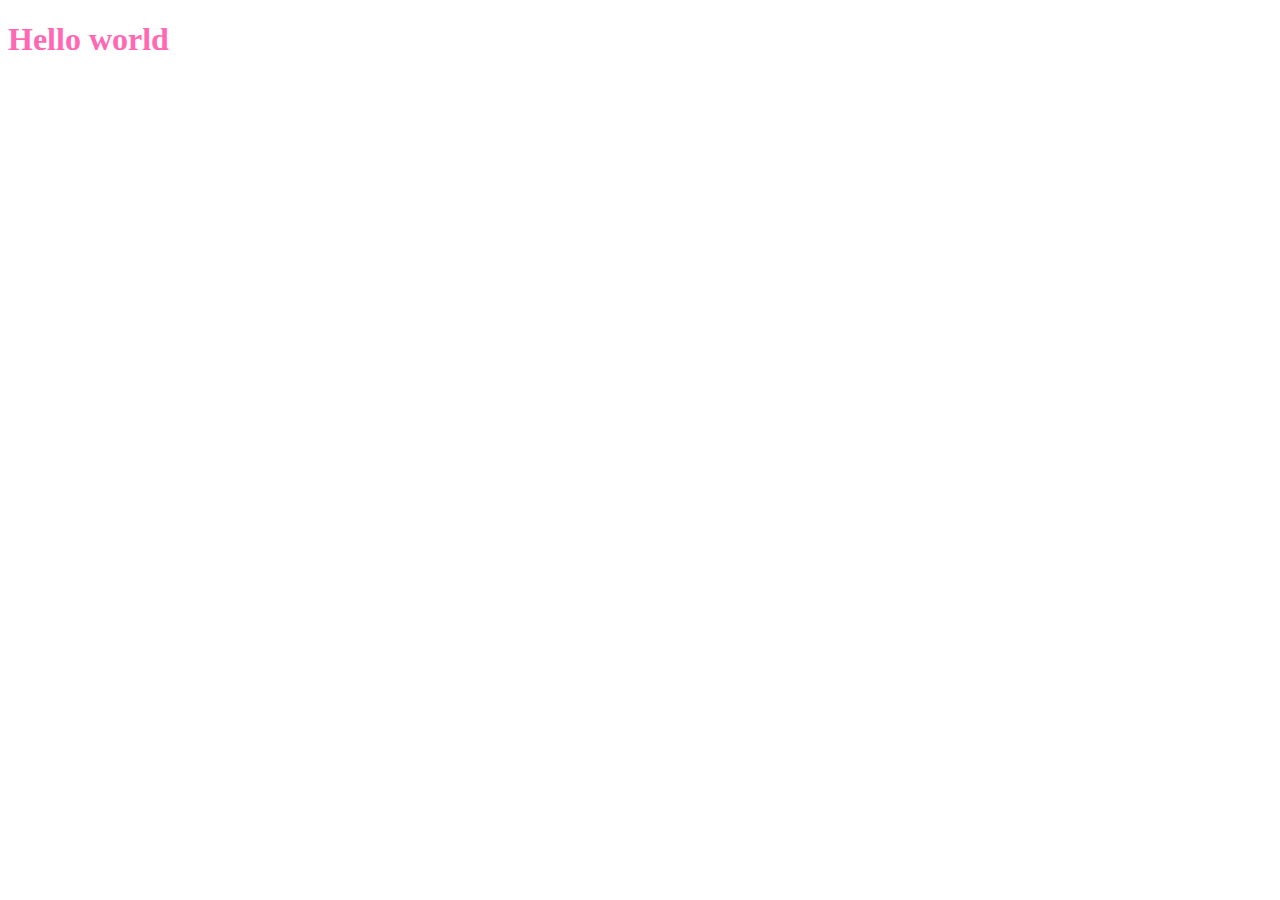
==== index.html @ fc12ed8e "boilerplate and css linked" ====
<!DOCTYPE html>
<html lang="en">
<head>
    <meta charset="UTF-8">
    <meta http-equiv="X-UA-Compatible" content="IE=edge">
    <meta name="viewport" content="width=device-width, initial-scale=1.0">
    <link rel="stylesheet" href="style.css">
    <title>Lidl</title>
</head>
<body>
    
    <h1>Hello world</h1>

</body>
</html>
---- style.css ----
h1 {
    color: hotpink;
}
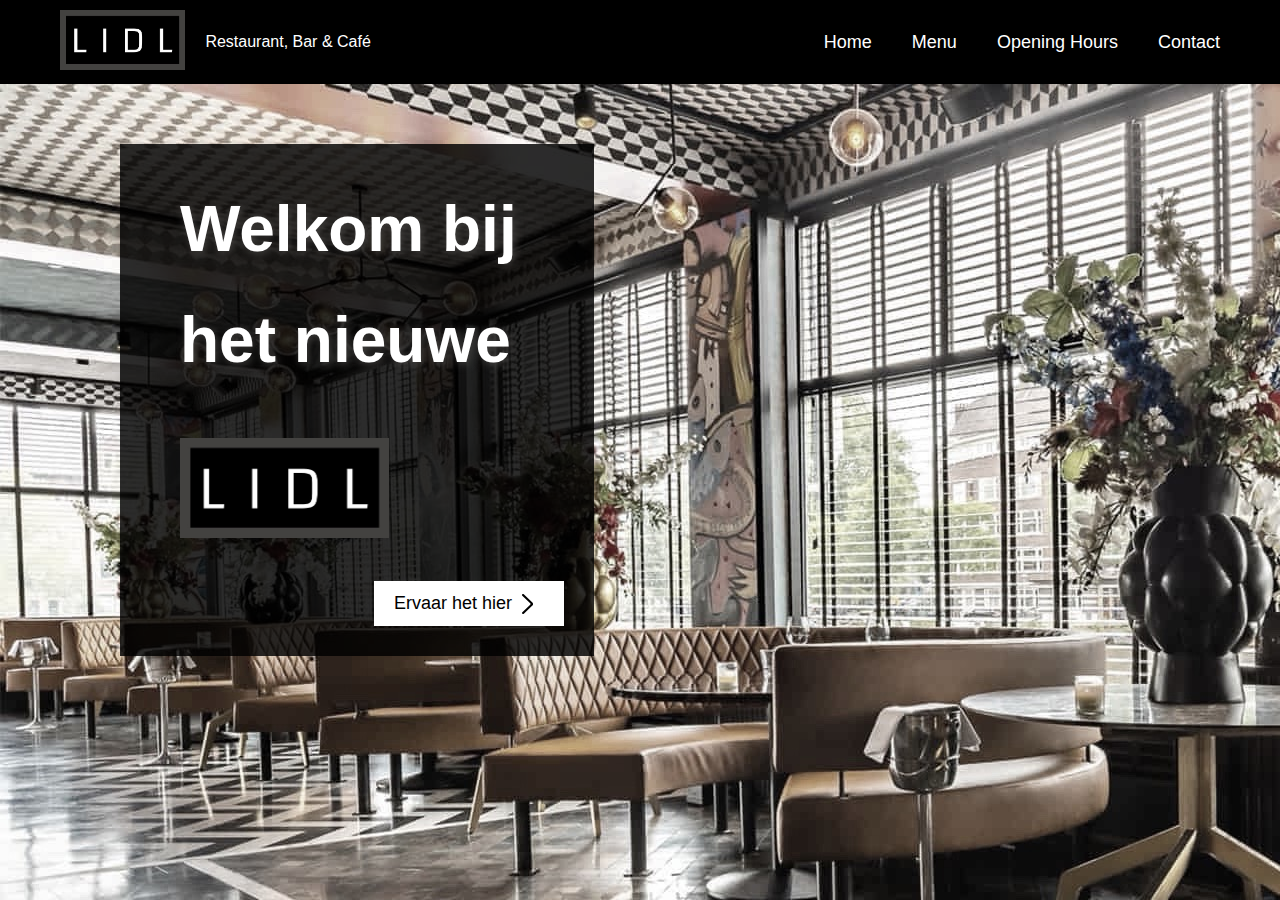
==== commit 1593d99a: "project finished" ====
--- a/index.html
+++ b/index.html
@@ -8,8 +8,33 @@
     <title>Lidl</title>
 </head>
 <body>
-    
-    <h1>Hello world</h1>
+    <main>
+        <nav>
+            <div class="logo">
+                <img id="logo" src="./img/LOGO.jpeg" alt="Lidl Restaurant Logo">
+            </div>
+            <p>Restaurant, Bar & Café</p>
+            <ul>
+                <li><a href="#">Home</a></li>
+                <li><a href="#">Menu</a></li>
+                <li><a href="#">Opening Hours</a></li>
+                <li><a href="#">Contact</a></li>
+            </ul>
+        </nav>
 
+        <div class="full">
+            <div class="banner">
+                <h1>Welkom bij</h1>
+                <h1>het nieuwe</h1>
+                <h1>
+                    <img id="logo1" src="./img/LOGO.jpeg" alt="Lidl Restaurant Logo">
+                </h1>
+                <a class="interaction" href="#">
+                    Ervaar het hier
+                    <svg xmlns="http://www.w3.org/2000/svg" width="11" height="20" id="arrow"><path fill-rule="evenodd" d="M.366 19.708c.405.39 1.06.39 1.464 0l8.563-8.264a1.95 1.95 0 0 0 0-2.827L1.768.292A1.063 1.063 0 0 0 .314.282a.976.976 0 0 0-.011 1.425l7.894 7.617a.975.975 0 0 1 0 1.414L.366 18.295a.974.974 0 0 0 0 1.413"></path></svg>
+                </a>
+            </div>
+        </div>
+    </main>
 </body>
 </html>--- a/style.css
+++ b/style.css
@@ -1,3 +1,99 @@
-h1 {
-    color: hotpink;
+body {
+    font-family: sans-serif;
+    margin: 0;
+    padding: 0;
+}
+
+nav {
+    align-items: center;
+    background-color: #000;
+    color: white;
+    display: flex;
+    gap: 20px;
+    justify-content: space-between;
+    padding: 10px 60px;
+}
+
+ul {
+    display: flex;
+    gap: 40px;
+    list-style: none;
+    margin-left: auto;
+}
+
+a {
+    color: white;
+    font-size: 18px;
+    text-decoration: none;
+}
+
+input {
+    border: 1px solid #ccc;
+    border-radius: 5px;
+    padding: 5px;
+}
+
+button {
+    background-color: #fff;
+    border: 1px solid #ccc;
+    border-radius: 5px;
+    cursor: pointer;
+    padding: 5px;
+}
+
+#logo {
+    height: 60px;
+}
+
+#logo1 {
+    height: 100px;
+}
+
+.full {
+    background-color: #000;
+    background-image: url("./img/1.JPG");
+    display: flex;
+    flex: 1;
+    padding: 60px 120px;
+}
+
+.banner {
+    background-color: #000000d3;
+    color: white;
+    display: grid;
+    font-size: 32px;
+    height: min-content;
+    line-height: 25px;
+    padding: 30px 30px 30px 60px;
+    text-shadow: 2px 2px 8px #444240;
+    width: 30vw;
+}
+
+main {
+    display: flex;
+    flex-direction: column;
+    height: 100vh;
+}
+
+#lidl {
+    font-size: 80px;
+}
+
+.interaction {
+    align-items: center;
+    background: white;
+    color: black;
+    display: flex;
+    padding: 10px 20px;
+    place-self: end;
+    text-shadow: none;   
+    width: 150px;
+}
+
+.interaction:hover {
+    background: #ccc;
+}
+
+#arrow {
+    padding-left: 10px;
 }